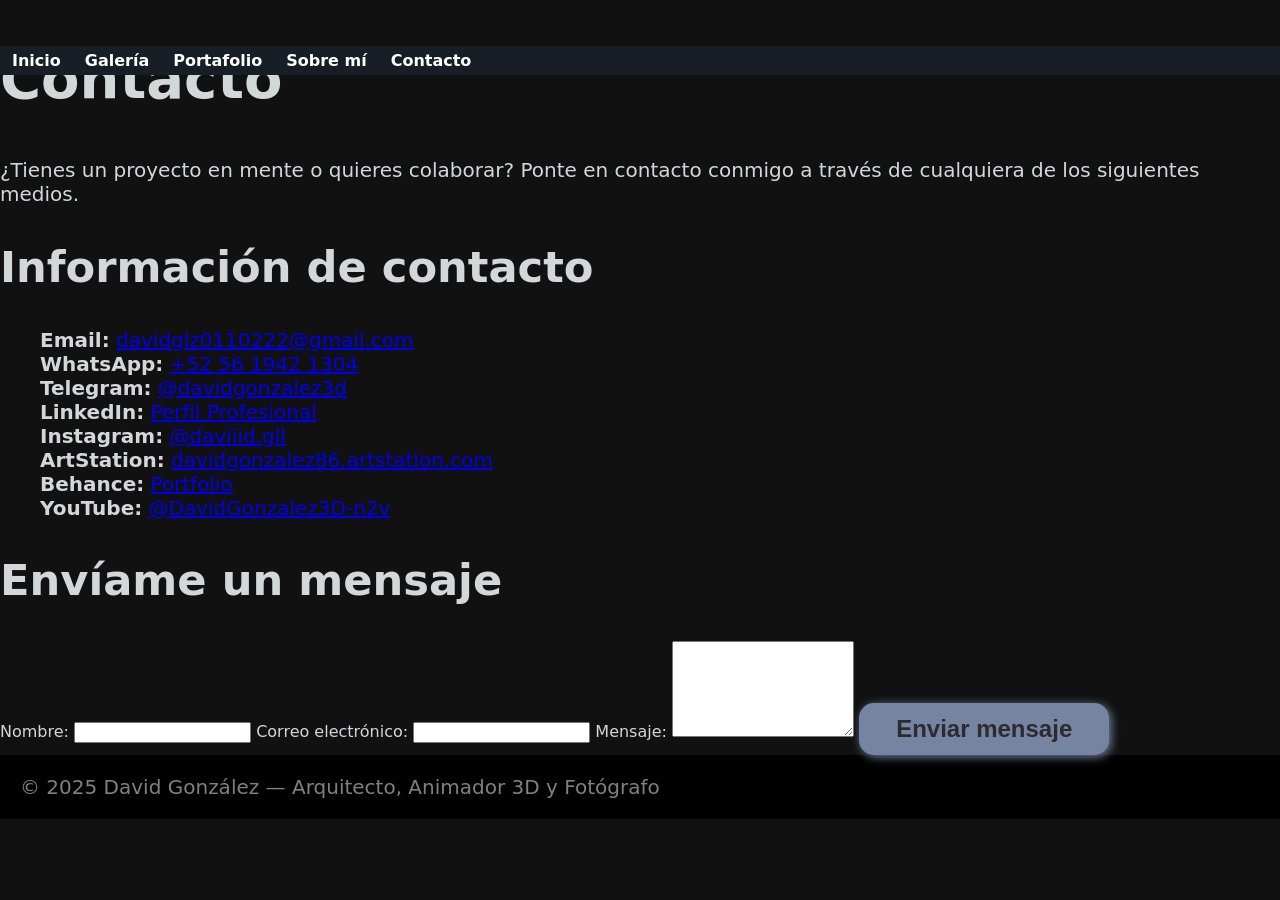
==== contacto.html @ 63eaf18a "Add files via upload Part of my page" ====
<!DOCTYPE html>
<html lang="es">
<head>
  <meta charset="UTF-8">
  <meta name="viewport" content="width=device-width, initial-scale=1.0">
  <title>Contacto — David González</title>
  <link rel="stylesheet" href="index.css">
</head>
<body>
  <header>
    <nav>
      <a href="index.html">Inicio</a>
      <a href="galeria.html">Galería</a>
      <a href="portafolio.html">Portafolio</a>
      <a href="sobre-mi.html">Sobre mí</a>
      <a href="contacto.html">Contacto</a>
    </nav>
  </header>

  <main>
    <section class="hero">
      <h1>Contacto</h1>
      <p>¿Tienes un proyecto en mente o quieres colaborar? Ponte en contacto conmigo a través de cualquiera de los siguientes medios.</p>
    </section>

    <section class="contacto">
      <div class="contact-info">
        <h2>Información de contacto</h2>
        <ul>
          <li><strong>Email:</strong> <a href="mailto:davidglz0110222@gmail.com">davidglz0110222@gmail.com</a></li>
          <li><strong>WhatsApp:</strong> <a href="https://wa.me/5215619421304">+52 56 1942 1304</a></li>
          <li><strong>Telegram:</strong> <a href="https://t.me/davidgonzalez3d">@davidgonzalez3d</a></li>
          <li><strong>LinkedIn:</strong> <a href="https://www.linkedin.com/in/david-gonzalez-b68b7a2b8" target="_blank">Perfil Profesional</a></li>
          <li><strong>Instagram:</strong> <a href="https://www.instagram.com/daviiid.gll/" target="_blank">@daviiid.gll</a></li>
          <li><strong>ArtStation:</strong> <a href="https://www.artstation.com/davidgonzalez86" target="_blank">davidgonzalez86.artstation.com</a></li>
          <li><strong>Behance:</strong> <a href="#" target="_blank">Portfolio</a></li>
          <li><strong>YouTube:</strong> <a href="https://www.youtube.com/channel/UC-YJuIogB_-JsLEm3UM12SA" target="_blank">@DavidGonzalez3D-n2v</a></li>
        </ul>
      </div>

      <div class="contact-form">
        <h2>Envíame un mensaje</h2>
        <form action="mailto:davidglz0110222@gmail.com" method="post" enctype="text/plain">
          <label>Nombre:</label>
          <input type="text" name="name" required>

          <label>Correo electrónico:</label>
          <input type="email" name="email" required>

          <label>Mensaje:</label>
          <textarea name="message" rows="6" required></textarea>

          <button type="submit">Enviar mensaje</button>
        </form>
      </div>
    </section>
  </main>

  <footer>
    <p>© 2025 David González — Arquitecto, Animador 3D y Fotógrafo</p>
  </footer>
</body>
</html>
---- index.css ----
*{
    box-sizing: border-box;
}
body{
    color: rgb(210, 216, 216);
    background-color: rgb(17, 17, 18);
    font-family:system-ui, -apple-system, BlinkMacSystemFont, 'Segoe UI', Roboto, Oxygen, Ubuntu, Cantarell, 'Open Sans', 'Helvetica Neue', sans-serif;
    margin: 0;
}

h1{font-size: 3.5em;}
h2{font-size: 2.7em;}
h3{font-size: 2em;}
p{font-size: 1.25em;}
ul{list-style:none;}
li{font-size: 1.25em;}

button{
    font-size: 1.5em;
    font-weight: bold;
    padding: 10px 35px;
    border-radius: 15px;
    border: 2px solid rgb(117, 132, 161);
    box-shadow: 2px 2px 10px rgb(117, 132, 161);
    color: rgb(44, 43, 47);
    background-color: rgb(117, 132, 161);
}

button:hover{
    color: rgb(117, 132, 161);
    border: 2px solid rgb(44, 43, 47);
    background-color: rgba(44, 43, 47, 0.45);
    box-shadow: 2px 2px 10px rgb(44, 43, 47);
}

.container{
    max-width: 1400px;
    margin:auto;
}

.color-acento{color: rgb(58, 94, 136)};

header{
    background-color: rgb(28, 37, 46);
}

header .logo{
    margin: 0;
    padding: 25px 30px;
    font-weight: bold;
    color: rgb(58, 94, 136);
    font-size: 1.9em;
}

header .container{
    display: flex;
    flex-direction: column;
    align-items: center;
}

header nav{
    display: flex;
    flex-direction: column;
    text-align: center;
    padding-bottom: 25px;
}

header a{
    padding: 5px 12px;
    color: rgb(255, 255, 255);
    font-weight: bold;
    text-decoration: none;
}

header a:hover{
    color: rgb(58, 94, 136);
}

#hero{
    display: flex;
    align-items: center;
    justify-content: center;
    text-align: center;
    flex-direction: column;
    height: 90vh;
    color: rgb(210, 216, 216);
    background-image: linear-gradient(
        0deg,
        rgba(0,0,0,0.5),
        rgba(0,0,0,0.5)
    )
    ,url("IMG/MONTAÑA.jpg");
    background-repeat: no-repeat;
    background-size: cover;
    background-position: center center;
    border-radius: 30px;
    
}

#herramientas .container{
    text-align: center;
    padding: 200px 12px;

}

#Mis-Habilidades{
    background-color:rgb(8, 12, 17) ;
    padding: 100px 20px;
}

#Mis-Habilidades h2{
    margin-top: 0;
    font-size: 3em;
}

#Mis-Habilidades .container{
    text-align: center;
}

#Mis-Habilidades p{
    display: none;

}

#Mis-Habilidades .carta{
    padding: 50px;
    margin: 20px;
    border-radius: 15px;
}

.carta:first-child{
    background-image: linear-gradient(
        0deg,
        rgba(0,0,0,0.5),
        rgba(0,0,0,0.5)
    )
    ,url("/IMG/copia.jpg");
    background-position: center center;
    background-size: cover;
}

.carta:nth-child(2){
    background-image: linear-gradient(
        0deg,
        rgba(0,0,0,0.5),
        rgba(0,0,0,0.5)
    )
    ,url("/IMG/Mantís.jpg");
    background-position: center center;
    background-size: cover;
}

.carta:nth-child(3){
    background-image: linear-gradient(
        0deg,
        rgba(0,0,0,0.5),
        rgba(0,0,0,0.5)
    )
    ,url("/IMG/New\ Render\ 1.png");
    background-position: center center;
    background-size: cover;
}

#caracteristicas .container{
    text-align: center;
    padding: 200px 12px;
}

#caracteristicas li{
    margin: 16px 0px;
    font-weight: bold;
}

#INFO{
    display: flex;
    align-items: center;
    justify-content: center;
    text-align: center;
    flex-direction: column;
    height: 50vh;
    color: rgb(210, 216, 216);
    background-color:rgb(8, 12, 17);

}

#INFO h2{
    font-size: 9vw;
}
#INFO button{
    font-size: 4vw
}

footer{
    background-color: rgb(0, 0, 0);
}

footer p{
    margin: 0;
    padding: 20px;
    color: gray;
}

footer .container{
    height: 75px;
    display: flex;
    justify-content: center;
    align-items: flex-end;
}

@media (min-width: 720px){
    header{
        position: fixed;
        width: 100%;
        background-color: rgb(23, 30, 37);
    }
    header .container{
        flex-direction: row;
        justify-content: space-between;
    }
    header nav{
        flex-direction: row;
        padding-bottom: 0;
        padding-right: 20px;
    }

    #hero h1{
        font-size: 5em;
    }

    #herramientas .container{
        display: flex;
        justify-content: space-evenly;

    }

    #herramientas .texto{
        width: 50%;
        max-width: 600px;
        text-align: initial;
        padding-left: 15px;
        display: flex;
        flex-direction: column;
        justify-content: center;
    }

    #herramientas h2{
        margin: 0px;
    }

    #herramientas .img-container{
        background-image:url("/IMG/MOONY.jpg");
        background-position: center center;
        background-size: cover;
        height: 500px;
        width: 400px;
        border-radius: 15px;
        box-shadow: 0px 0px 10px rgb(255, 255, 255);
    }

    #Mis-Habilidades .programas{
        display: flex;
        justify-content: center;
    }

    #Mis-Habilidades p{
        display: block;
        margin-bottom: 30px;

    }

    #Mis-Habilidades h3{
        padding-top: 50px;
        margin-top: 0;

    }

    #Mis-Habilidades .carta{
        padding: 15px;
        height: 750px;
        width: 80vh;
        box-shadow: 0px 0px 10px rgb(0, 0, 0);
    }

    #caracteristicas{
        background-image: url("/IMG/Traffic\ Lights.jpg");
        background-repeat: no-repeat;
        background-size: 500px 400px;
        background-position: calc(100vw - 500px) 110px;
        
    }

    #caracteristicas .container{
        text-align: initial;
    }

    #caracteristicas ul{
        margin-left: 100px;
    }

    #INFO h2{
        font-size: 4em;
    }

    #INFO button{
        font-size: 2em;
    }

    footer .container{
        justify-content: flex-end;
    }

}
    
@media (min-width: 1200px) {
        #caracteristicas{
        background-position-x: calc(100vw - 1080px);
    }

}
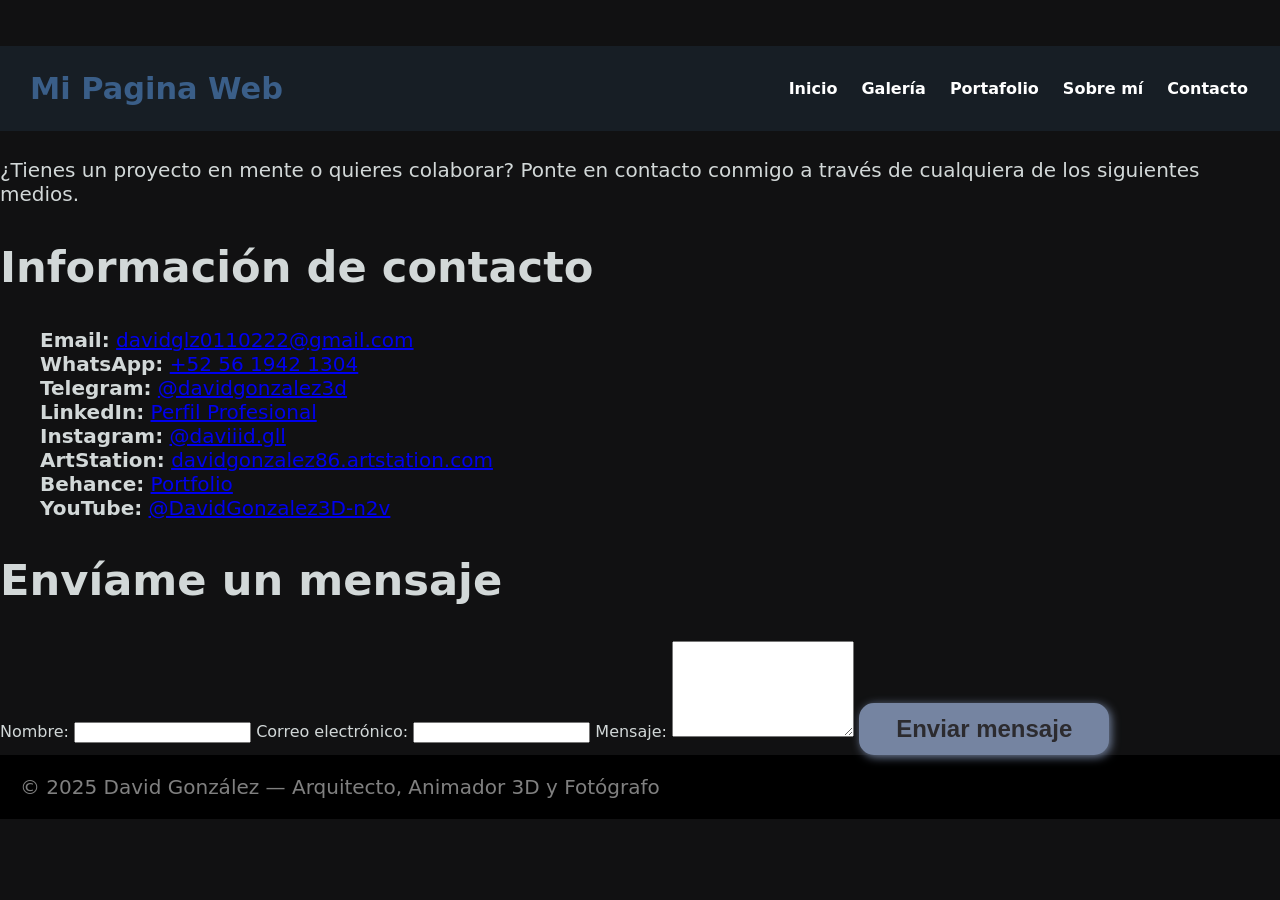
==== commit d52ae877: "Update contacto.html" ====
--- a/contacto.html
+++ b/contacto.html
@@ -8,6 +8,8 @@
 </head>
 <body>
   <header>
+    <div class="container">
+        <p class="logo">Mi Pagina Web</p>
     <nav>
       <a href="index.html">Inicio</a>
       <a href="galeria.html">Galería</a>
@@ -61,3 +63,4 @@
   </footer>
 </body>
 </html>
+
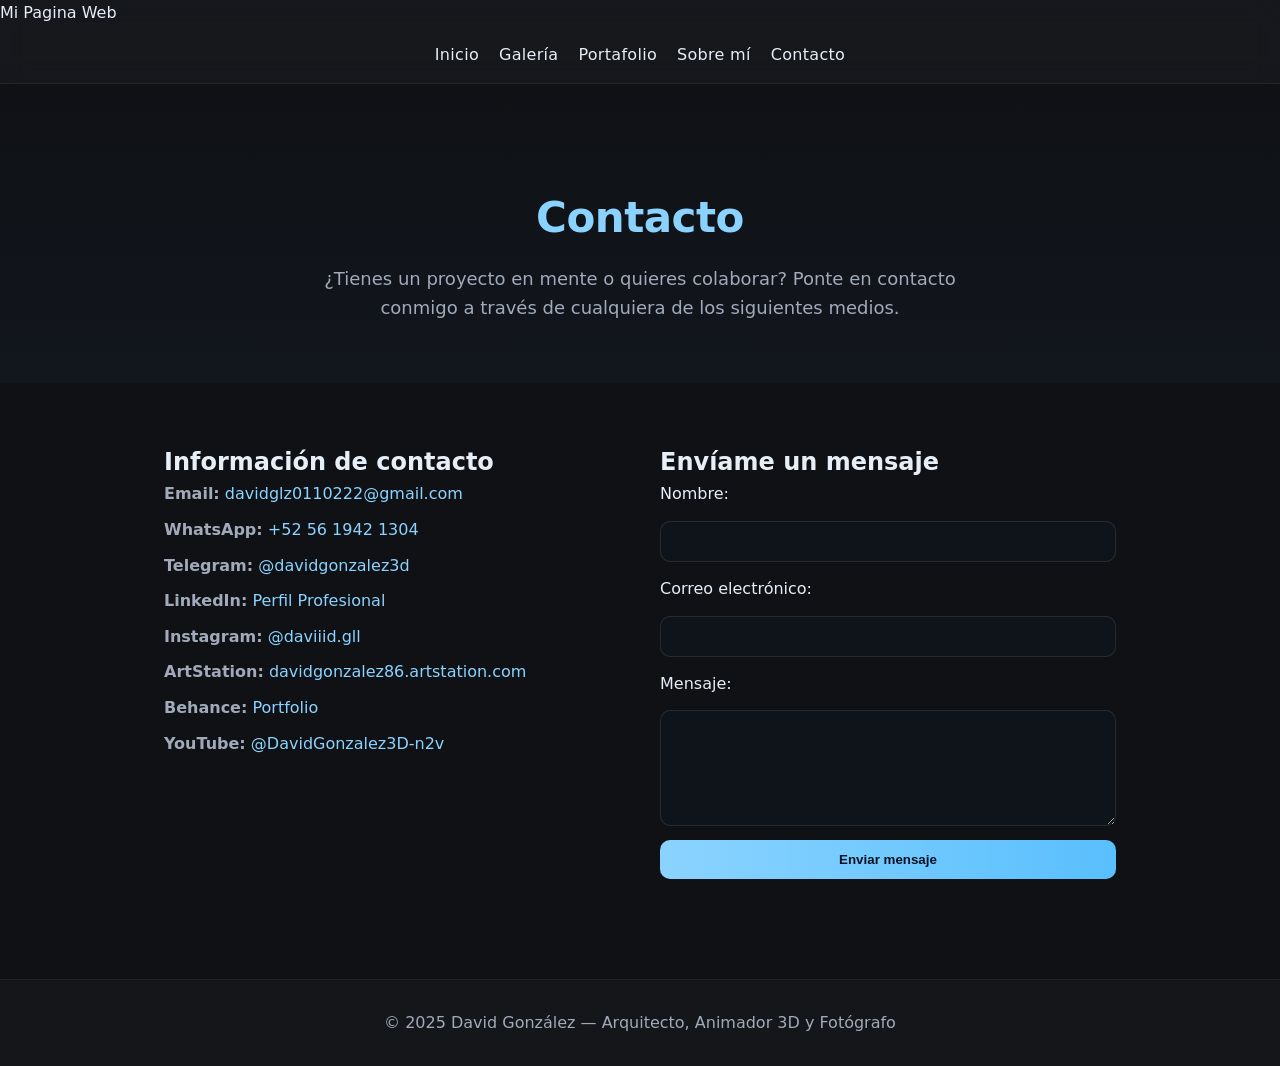
==== commit 17e019fd: "Add files via upload" ====
--- a/contacto.html
+++ b/contacto.html
@@ -1,10 +1,10 @@
 <!DOCTYPE html>
-<html lang="es">
+<html lang="en">
 <head>
   <meta charset="UTF-8">
   <meta name="viewport" content="width=device-width, initial-scale=1.0">
   <title>Contacto — David González</title>
-  <link rel="stylesheet" href="index.css">
+  <link rel="stylesheet" href="prueba.css">
 </head>
 <body>
   <header>
@@ -63,4 +63,3 @@
   </footer>
 </body>
 </html>
-
--- a/prueba.css
+++ b/prueba.css
@@ -0,0 +1,318 @@
+/* ===============================
+   Estilos para páginas secundarias
+   Autor: David González
+   =============================== */
+
+   :root {
+    --bg: #0f1115;
+    --card: #151a22;
+    --muted: #a0aaba;
+    --accent: #8bd3ff;
+    --accent-dark: #59bffd;
+    --text: #e6eef8;
+    --font: "Inter", system-ui, -apple-system, "Segoe UI", Roboto, sans-serif;
+  }
+  
+  /* ===== Reset y base ===== */
+  * {
+    margin: 0;
+    padding: 0;
+    box-sizing: border-box;
+  }
+  
+  body {
+    font-family: var(--font);
+    background: var(--bg);
+    color: var(--text);
+    line-height: 1.6;
+    -webkit-font-smoothing: antialiased;
+    scroll-behavior: smooth;
+    min-height: 100vh;
+  }
+  
+  /* ===== Navegación ===== */
+  header {
+    background: rgba(255, 255, 255, 0.03);
+    backdrop-filter: blur(12px);
+    border-bottom: 1px solid rgba(255, 255, 255, 0.06);
+    position: sticky;
+    top: 0;
+    z-index: 10;
+  }
+  
+  nav {
+    max-width: 1100px;
+    margin: 0 auto;
+    display: flex;
+    justify-content: center;
+    flex-wrap: wrap;
+    gap: 20px;
+    padding: 16px 24px;
+  }
+  
+  nav a {
+    color: var(--text);
+    font-weight: 500;
+    text-decoration: none;
+    position: relative;
+    transition: 0.3s;
+    letter-spacing: 0.3px;
+  }
+  
+  nav a::after {
+    content: "";
+    position: absolute;
+    left: 0;
+    bottom: -5px;
+    width: 0%;
+    height: 2px;
+    background: var(--accent);
+    transition: width 0.3s ease;
+  }
+  
+  nav a:hover {
+    color: var(--accent);
+  }
+  
+  nav a:hover::after {
+    width: 100%;
+  }
+  
+  /* ===== Sección principal ===== */
+  .hero {
+    text-align: center;
+    padding: 100px 20px 60px;
+    background: linear-gradient(180deg, #0f1115 0%, #12161d 100%);
+  }
+  
+  .hero h1 {
+    font-size: 42px;
+    margin-bottom: 14px;
+    letter-spacing: -0.5px;
+    color: var(--accent);
+  }
+  
+  .hero p {
+    color: var(--muted);
+    font-size: 18px;
+    max-width: 700px;
+    margin: 0 auto;
+  }
+  
+  /* ===== Galería ===== */
+  .galeria-grid {
+    display: grid;
+    grid-template-columns: repeat(auto-fit, minmax(280px, 1fr));
+    gap: 18px;
+    padding: 40px 20px 100px;
+    max-width: 1200px;
+    margin: 0 auto;
+  }
+  
+  .thumb {
+    border-radius: 14px;
+    overflow: hidden;
+    background: var(--card);
+    box-shadow: 0 8px 18px rgba(0, 0, 0, 0.3);
+    transition: transform 0.3s, box-shadow 0.3s;
+  }
+  
+  .thumb img {
+    width: 100%;
+    height: 100%;
+    object-fit: cover;
+    display: block;
+  }
+  
+  .thumb:hover {
+    transform: translateY(-6px);
+    box-shadow: 0 12px 24px rgba(0, 0, 0, 0.4);
+  }
+  
+  /* ===== Portafolio ===== */
+  .portfolio-grid {
+    display: grid;
+    grid-template-columns: repeat(auto-fit, minmax(320px, 1fr));
+    gap: 28px;
+    padding: 60px 24px 100px;
+    max-width: 1200px;
+    margin: 0 auto;
+  }
+  
+  .proyecto {
+    background: var(--card);
+    border-radius: 18px;
+    overflow: hidden;
+    box-shadow: 0 8px 20px rgba(0, 0, 0, 0.4);
+    transition: transform 0.3s, box-shadow 0.3s;
+    display: flex;
+    flex-direction: column;
+  }
+  
+  .proyecto img {
+    width: 100%;
+    height: 200px;
+    object-fit: cover;
+  }
+  
+  .proyecto h2 {
+    color: var(--accent);
+    font-size: 22px;
+    margin: 16px 20px 8px;
+  }
+  
+  .proyecto p {
+    color: var(--muted);
+    margin: 0 20px 20px;
+    font-size: 15px;
+    line-height: 1.5;
+  }
+  
+  .proyecto:hover {
+    transform: translateY(-6px);
+    box-shadow: 0 14px 26px rgba(0, 0, 0, 0.5);
+  }
+  
+  /* ===== Sobre mí ===== */
+  .about {
+    max-width: 1000px;
+    margin: 0 auto;
+    display: grid;
+    grid-template-columns: 1fr 2fr;
+    gap: 40px;
+    padding: 60px 24px;
+  }
+  
+  .about img.avatar {
+    width: 100%;
+    border-radius: 16px;
+    object-fit: cover;
+    border: 2px solid var(--accent);
+  }
+  
+  .about h2 {
+    color: var(--accent);
+    margin-bottom: 10px;
+  }
+  
+  .about p {
+    color: var(--muted);
+    margin-bottom: 12px;
+  }
+  
+  /* ===== Habilidades ===== */
+  .skills {
+    background: rgba(255, 255, 255, 0.02);
+    padding: 60px 24px 100px;
+    text-align: center;
+  }
+  
+  .skills h2 {
+    font-size: 26px;
+    color: var(--accent);
+    margin-bottom: 24px;
+  }
+  
+  .skills ul {
+    list-style: none;
+    display: flex;
+    flex-wrap: wrap;
+    justify-content: center;
+    gap: 18px;
+    padding: 0;
+  }
+  
+  .skills li {
+    background: var(--card);
+    padding: 12px 20px;
+    border-radius: 12px;
+    color: var(--text);
+    box-shadow: 0 6px 16px rgba(0, 0, 0, 0.4);
+    transition: 0.3s;
+  }
+  
+  .skills li:hover {
+    background: var(--accent);
+    color: #041224;
+  }
+  
+  /* ===== Contacto ===== */
+  .contacto {
+    max-width: 1000px;
+    margin: 0 auto;
+    padding: 60px 24px 100px;
+    display: grid;
+    grid-template-columns: 1fr 1fr;
+    gap: 40px;
+  }
+  
+  .contact-info ul {
+    list-style: none;
+    padding: 0;
+  }
+  
+  .contact-info li {
+    margin-bottom: 10px;
+    color: var(--muted);
+  }
+  
+  .contact-info a {
+    color: var(--accent);
+    text-decoration: none;
+  }
+  
+  .contact-info a:hover {
+    text-decoration: underline;
+  }
+  
+  .contact-form form {
+    display: flex;
+    flex-direction: column;
+    gap: 14px;
+  }
+  
+  .contact-form input,
+  .contact-form textarea {
+    background: #0f131a;
+    border: 1px solid rgba(255, 255, 255, 0.1);
+    border-radius: 10px;
+    padding: 12px;
+    color: var(--text);
+    font-family: var(--font);
+  }
+  
+  .contact-form button {
+    background: linear-gradient(90deg, var(--accent), var(--accent-dark));
+    color: #041224;
+    font-weight: 700;
+    border: none;
+    border-radius: 10px;
+    padding: 12px;
+    cursor: pointer;
+    transition: 0.3s;
+  }
+  
+  .contact-form button:hover {
+    opacity: 0.9;
+    transform: translateY(-2px);
+  }
+  
+  /* ===== Footer ===== */
+  footer {
+    text-align: center;
+    padding: 30px;
+    color: var(--muted);
+    border-top: 1px solid rgba(255, 255, 255, 0.06);
+    background: rgba(255, 255, 255, 0.02);
+  }
+  
+  /* ===== Responsivo ===== */
+  @media (max-width: 900px) {
+    .about {
+      grid-template-columns: 1fr;
+    }
+    .contacto {
+      grid-template-columns: 1fr;
+    }
+  }
+  
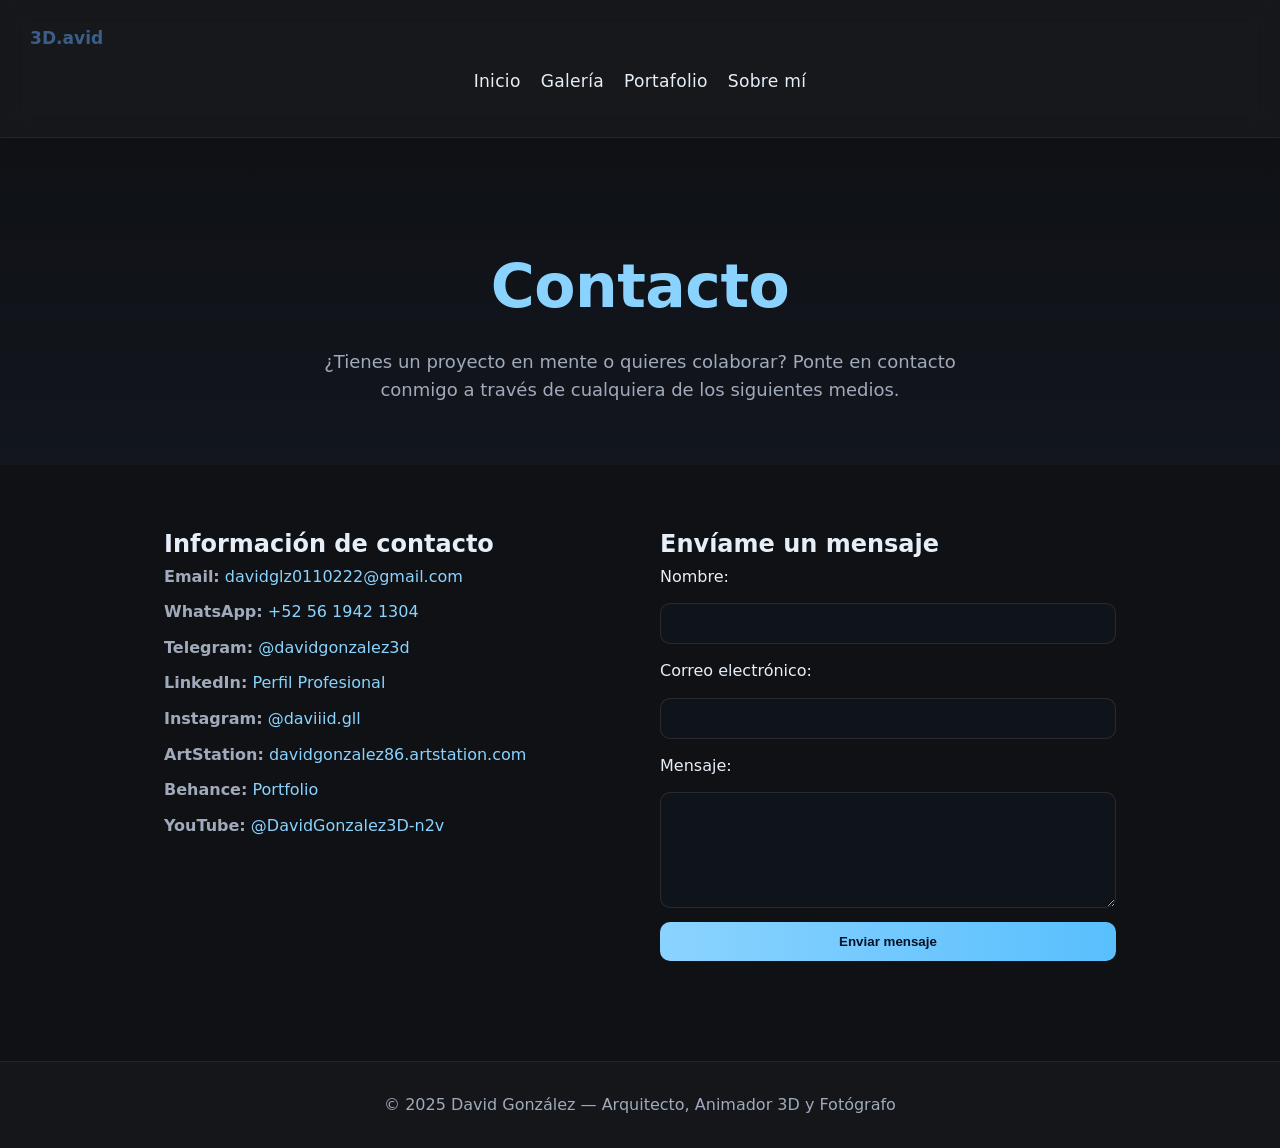
==== commit 09855ccb: "OFICIAL WEBSITE" ====
--- a/contacto.html
+++ b/contacto.html
@@ -5,17 +5,17 @@
   <meta name="viewport" content="width=device-width, initial-scale=1.0">
   <title>Contacto — David González</title>
   <link rel="stylesheet" href="prueba.css">
+  <link rel="icon" type="image/png" href="img/donut.png">
 </head>
 <body>
   <header>
     <div class="container">
-        <p class="logo">Mi Pagina Web</p>
+        <p class="logo">3D.avid</p>
     <nav>
       <a href="index.html">Inicio</a>
       <a href="galeria.html">Galería</a>
       <a href="portafolio.html">Portafolio</a>
       <a href="sobre-mi.html">Sobre mí</a>
-      <a href="contacto.html">Contacto</a>
     </nav>
   </header>
 
@@ -29,33 +29,58 @@
       <div class="contact-info">
         <h2>Información de contacto</h2>
         <ul>
-          <li><strong>Email:</strong> <a href="mailto:davidglz0110222@gmail.com">davidglz0110222@gmail.com</a></li>
-          <li><strong>WhatsApp:</strong> <a href="https://wa.me/5215619421304">+52 56 1942 1304</a></li>
-          <li><strong>Telegram:</strong> <a href="https://t.me/davidgonzalez3d">@davidgonzalez3d</a></li>
-          <li><strong>LinkedIn:</strong> <a href="https://www.linkedin.com/in/david-gonzalez-b68b7a2b8" target="_blank">Perfil Profesional</a></li>
-          <li><strong>Instagram:</strong> <a href="https://www.instagram.com/daviiid.gll/" target="_blank">@daviiid.gll</a></li>
-          <li><strong>ArtStation:</strong> <a href="https://www.artstation.com/davidgonzalez86" target="_blank">davidgonzalez86.artstation.com</a></li>
-          <li><strong>Behance:</strong> <a href="#" target="_blank">Portfolio</a></li>
-          <li><strong>YouTube:</strong> <a href="https://www.youtube.com/channel/UC-YJuIogB_-JsLEm3UM12SA" target="_blank">@DavidGonzalez3D-n2v</a></li>
+          <li><strong>Email:</strong> <a href="https://mail.google.com/mail/?view=cm&fs=1&to=davidglz0110222@gmail.com
+            &su=Contacto%20desde%20tu%20portafolio
+            &body=Hola%20David,%0A%0AMe%20gustaría%20ponerme%20en%20contacto%20contigo." target="_blank" rel="noopener noreferrer">davidglz0110222@gmail.com</a></li>
+          <li><strong>WhatsApp:</strong> <a href="https://wa.me/5215619421304" target="_blank" rel="noopener noreferrer">+52 56 1942 1304</a></li>
+          <li><strong>Telegram:</strong> <a href="https://t.me/davidgonzalez3d" target="_blank" rel="noopener noreferrer">@davidgonzalez3d</a></li>
+          <li><strong>LinkedIn:</strong> <a href="https://www.linkedin.com/in/david-gonzalez-b68b7a2b8" target="_blank" rel="noopener noreferrer">Perfil Profesional</a></li>
+          <li><strong>Instagram:</strong> <a href="https://www.instagram.com/daviiid.gll/" target="_blank" rel="noopener noreferrer">@daviiid.gll</a></li>
+          <li><strong>ArtStation:</strong> <a href="https://www.artstation.com/davidgonzalez86" target="_blank" rel="noopener noreferrer">davidgonzalez86.artstation.com</a></li>
+          <li><strong>Behance:</strong> <a href="#" target="_blank" rel="noopener noreferrer">Portfolio</a></li>
+          <li><strong>YouTube:</strong> <a href="https://www.youtube.com/channel/UC-YJuIogB_-JsLEm3UM12SA" target="_blank" rel="noopener noreferrer">@DavidGonzalez3D-n2v</a></li>
         </ul>
       </div>
 
       <div class="contact-form">
         <h2>Envíame un mensaje</h2>
-        <form action="mailto:davidglz0110222@gmail.com" method="post" enctype="text/plain">
+        <form id="contactForm">
           <label>Nombre:</label>
-          <input type="text" name="name" required>
-
+          <input type="text" id="name" required>
+        
           <label>Correo electrónico:</label>
-          <input type="email" name="email" required>
-
+          <input type="email" id="email" required>
+        
           <label>Mensaje:</label>
-          <textarea name="message" rows="6" required></textarea>
-
+          <textarea id="message" rows="6" required></textarea>
+        
           <button type="submit">Enviar mensaje</button>
         </form>
       </div>
     </section>
+    <script>
+      document.getElementById("contactForm").addEventListener("submit", function(e) {
+        e.preventDefault();
+      
+        const name = document.getElementById("name").value;
+        const email = document.getElementById("email").value;
+        const message = document.getElementById("message").value;
+      
+        const gmailURL =
+          "https://mail.google.com/mail/?view=cm&fs=1" +
+          "&to=davidglz0110222@gmail.com" +
+          "&su=Mensaje desde tu portafolio" +
+          "&body=" +
+          encodeURIComponent(
+            "Nombre: " + name + "\n" +
+            "Correo: " + email + "\n\n" +
+            "Mensaje:\n" + message
+          );
+      
+        window.open(gmailURL, "_blank");
+      });
+      </script>
+      
   </main>
 
   <footer>
--- a/prueba.css
+++ b/prueba.css
@@ -38,6 +38,11 @@
     position: sticky;
     top: 0;
     z-index: 10;
+    margin: 0;
+    padding: 25px 30px;
+    font-weight: bold;
+    color: rgb(58, 94, 136);
+    font-size: 1.9vh;
   }
   
   nav {
@@ -84,9 +89,23 @@
     padding: 100px 20px 60px;
     background: linear-gradient(180deg, #0f1115 0%, #12161d 100%);
   }
-  
+
+  .hero1{
+    justify-content: center;
+    text-align: center;
+    padding: 100px 20px 60px;
+    background: linear-gradient(180deg,  #12161d 0%, #0f1115 100%);
+  }
+
+  .hero1 h1{
+    text-align: center;
+    font-size: 42px;
+    margin-bottom: 14px;
+    letter-spacing: -0.5px;
+    color: var(--accent);
+  }
   .hero h1 {
-    font-size: 42px;
+    font-size: 60px;
     margin-bottom: 14px;
     letter-spacing: -0.5px;
     color: var(--accent);
@@ -131,6 +150,7 @@
   
   /* ===== Portafolio ===== */
   .portfolio-grid {
+    justify-content: center;
     display: grid;
     grid-template-columns: repeat(auto-fit, minmax(320px, 1fr));
     gap: 28px;
@@ -138,7 +158,16 @@
     max-width: 1200px;
     margin: 0 auto;
   }
-  
+
+  #arquitectura.hero1 h1{
+    justify-content: center;
+    text-align: center;
+  }
+
+  #hero h1{
+    justify-content: center;
+    text-align: center;
+  }
   .proyecto {
     background: var(--card);
     border-radius: 18px;
@@ -147,6 +176,7 @@
     transition: transform 0.3s, box-shadow 0.3s;
     display: flex;
     flex-direction: column;
+    padding: 1vh;
   }
   
   .proyecto img {
